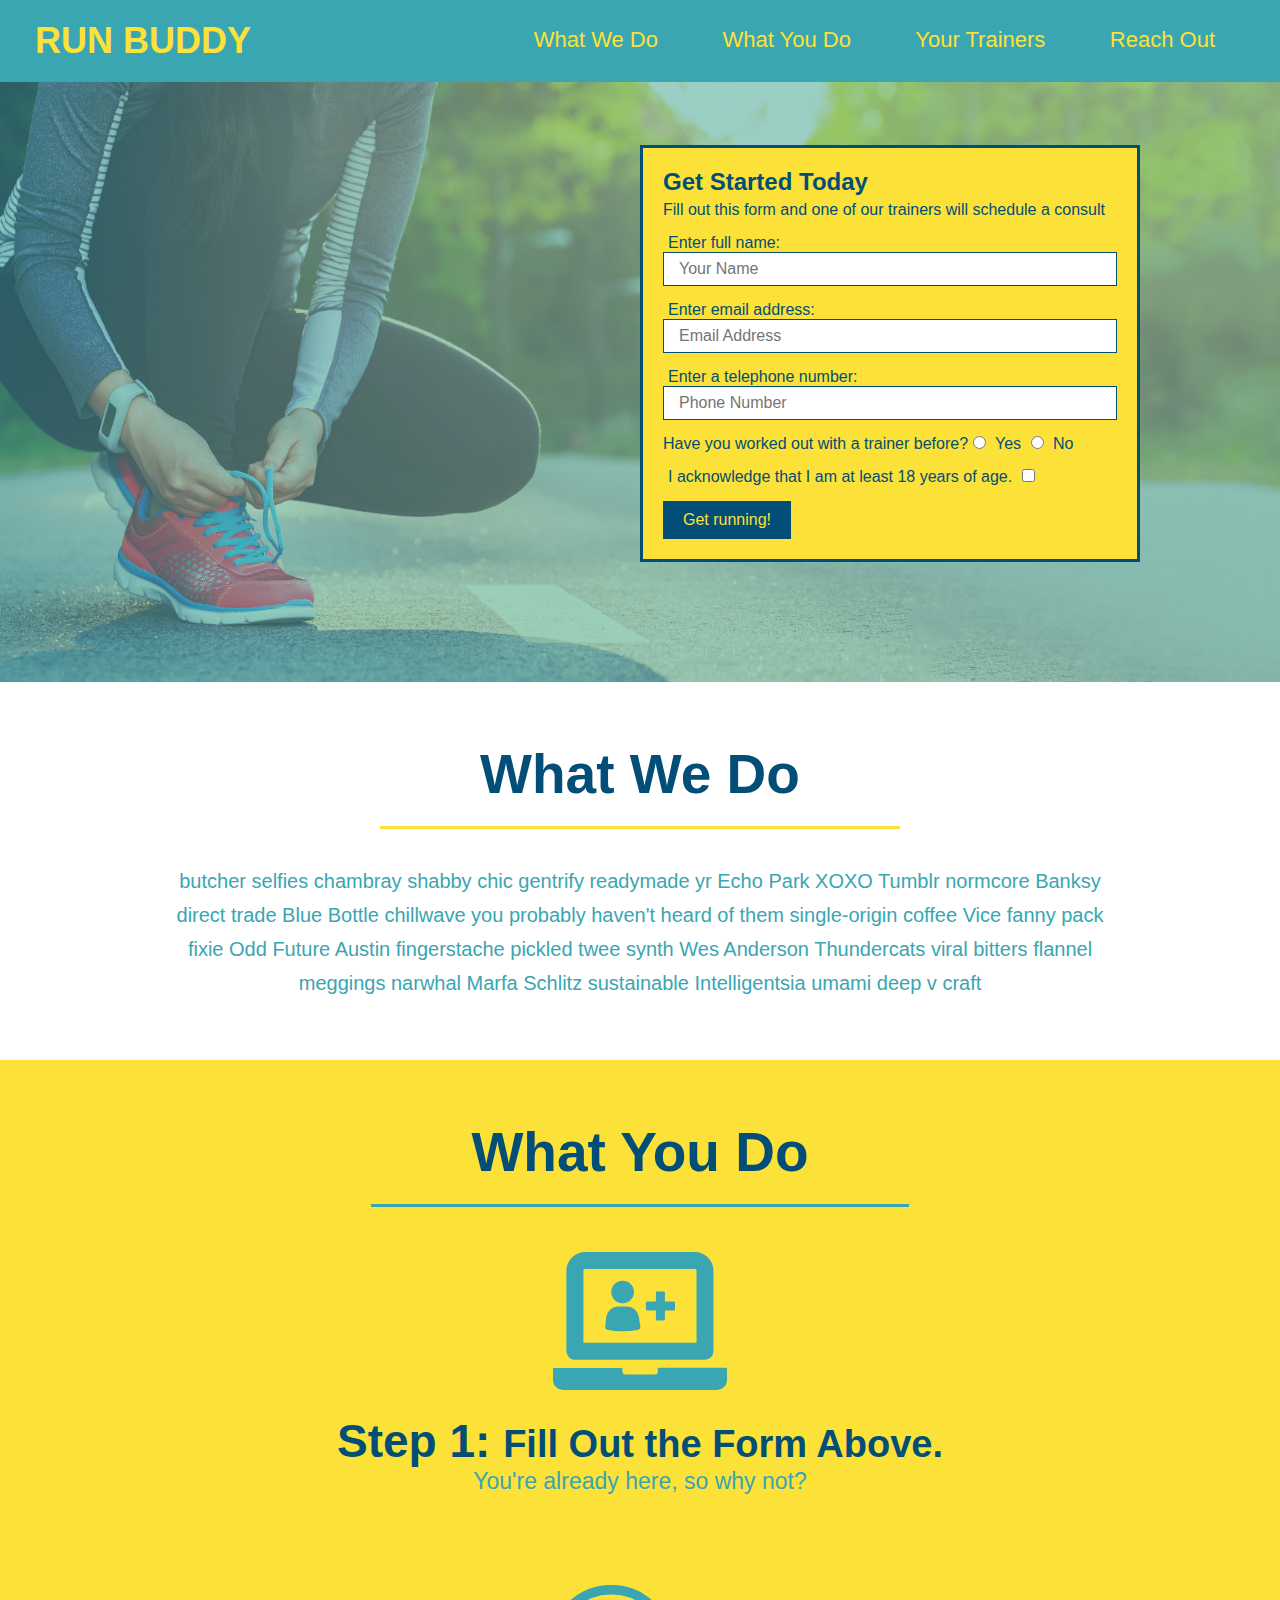
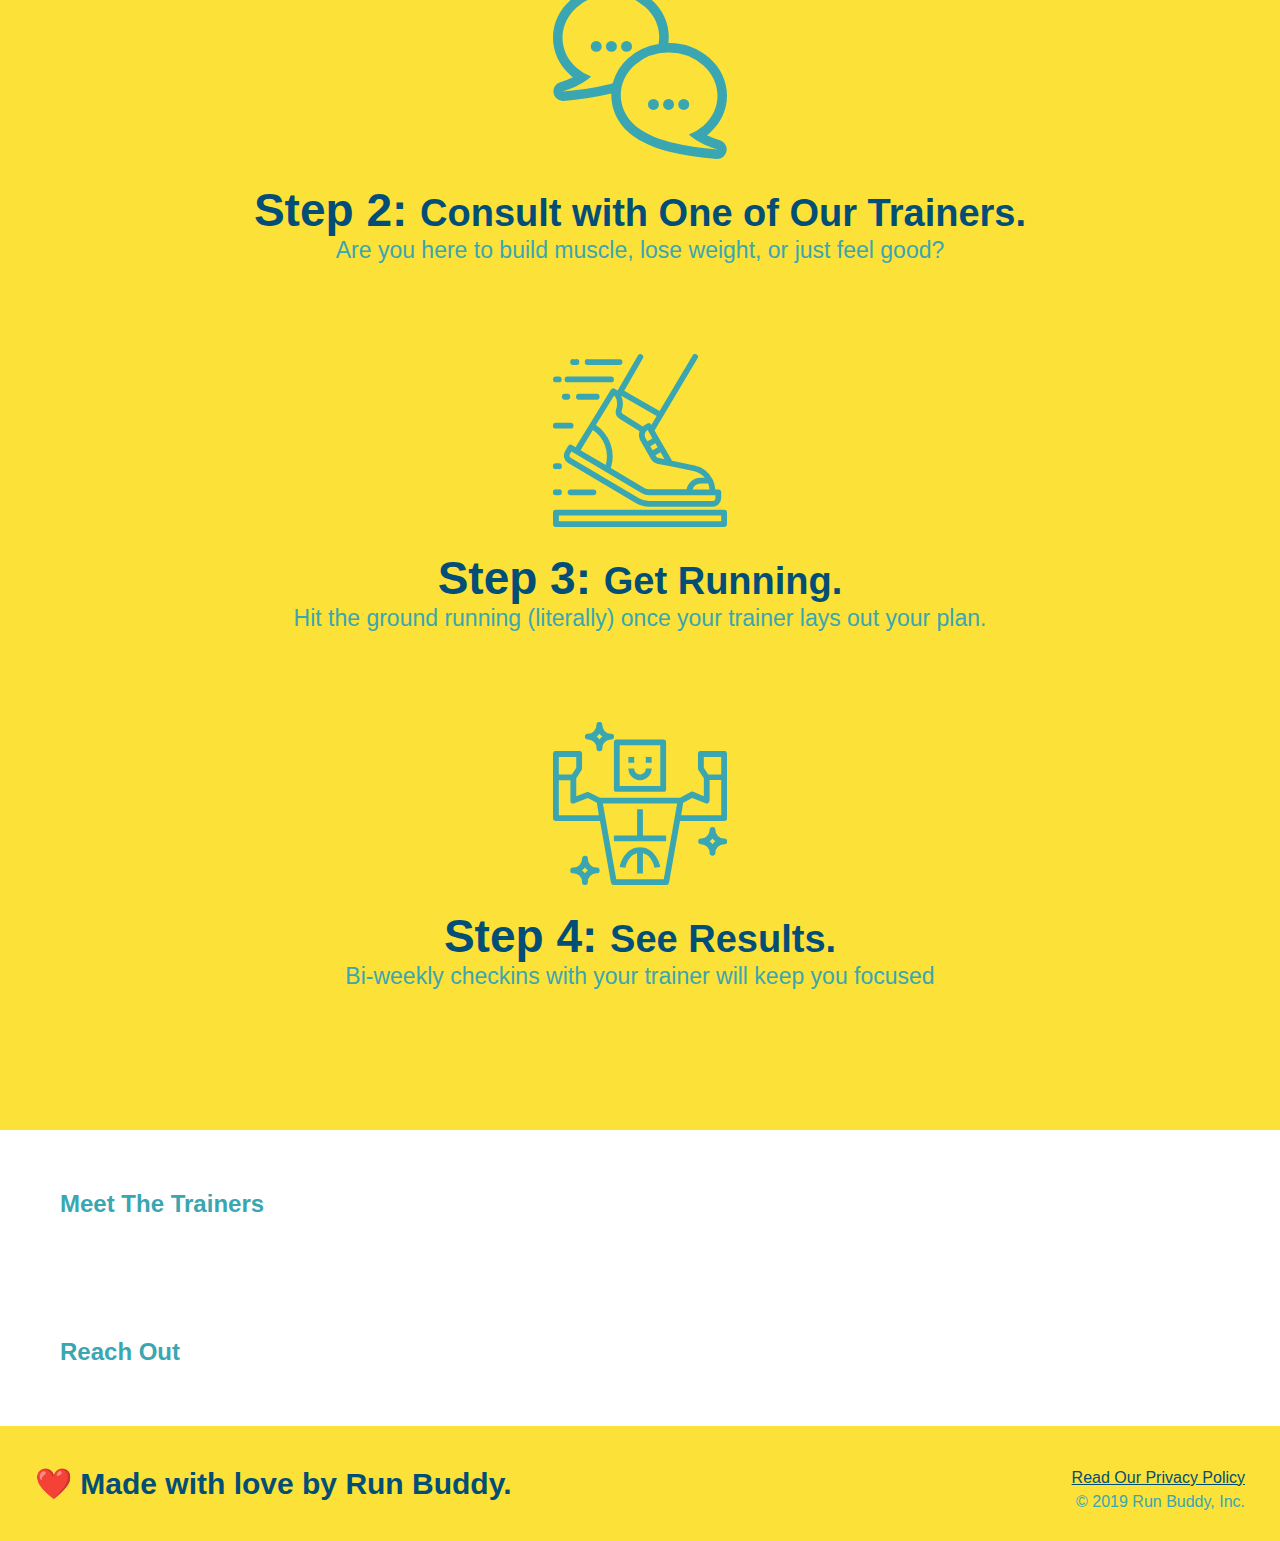
==== assets/lesson1.4/index.html @ 3a6ed2a4 "style contact info" ====
<!DOCTYPE html>
<html lang="en">

<head>
  <meta charset="UTF-8" />
  <title>Run Buddy</title>
  <link rel="stylesheet" href="./assets/css/style.css" />
</head>

<body>
  <!-- navigation -->
  <header>
    <h1>
      <a href="/">
        RUN BUDDY
      </a>
    </h1>
    <nav>
      <!-- Unordered list element -->
      <ul>
        <!-- List item element-->
        <li>
          <!-- Anchor element -->
          <a href="#what-we-do">What We Do</a>
        </li>
        <li>
          <a href="#what-you-do">What You Do</a>
        </li>
        <li>
          <a href="#your-trainers">Your Trainers</a>
        </li>
        <li>
          <a href="#reach-out">Reach Out</a>
        </li>
      </ul>
    </nav>
  </header>

  <!-- hero/jumbotron -->
  <section class="hero">
    <div class="hero-form">
      <h3>Get Started Today</h3>
      <p>Fill out this form and one of our trainers will schedule a consult</p>
      <form>
        <label for="name">Enter full name:</label>
        <input type="text" placeholder="Your Name" name="name" id="name" class="form-input" />
        <label for="email">Enter email address:</label>
        <input type="text" placeholder="Email Address" name="email" id="email" class="form-input" />
        <label for="phone">Enter a telephone number:</label>
        <input type="text" placeholder="Phone Number" name="phone" id="phone" class="form-input" />
        <p>
          Have you worked out with a trainer before?
          <input type="radio" name="trainer-confirm" id="trainer-yes" />
          <label for="trainer-yes">Yes</label>
          <input type="radio" name="trainer-confirm" id="trainer-no" />
          <label for="trainer-no">No</label>
        </p>
        <p>
          <label for="checkbox">
            I acknowledge that I am at least 18 years of age.
          </label>
          <input type="checkbox" name="checkpoint1" id="checkbox" />
        </p>
        <button type="submit">
          Get running!
        </button>
      </form>
    </div>
  </section>

  <!-- "what we do" section -->
  <section id="what-we-do" class="intro">
    <h2 class="section-title primary-border">What We Do</h2>
    <p>
      butcher selfies chambray shabby chic gentrify readymade yr Echo Park XOXO Tumblr normcore Banksy direct trade Blue
      Bottle chillwave you probably haven't heard of them single-origin coffee Vice fanny pack fixie Odd Future Austin
      fingerstache pickled twee synth Wes Anderson Thundercats viral bitters flannel meggings narwhal Marfa Schlitz
      sustainable Intelligentsia umami deep v craft
    </p>
  </section>

  <!-- "what you do" section -->
  <section id="what-you-do" class="steps">
    <h2 class="section-title secondary-border">What You Do</h2>

    <div>
      <img src="./assets/images/step-1.svg" alt="" />
      <h3>Step 1: <span>Fill Out the Form Above.</span></h3>
      <p>You're already here, so why not?</p>
    </div>

    <div>
      <img src="./assets/images/step-2.svg" alt="" />
      <h3>Step 2: <span>Consult with One of Our Trainers.</span></h3>
      <p>Are you here to build muscle, lose weight, or just feel good?</p>
    </div>

    <div>
      <img src="./assets/images/step-3.svg" alt="" />
      <h3>Step 3: <span>Get Running.</span></h3>
      <p>Hit the ground running (literally) once your trainer lays out your plan.</p>
    </div>

    <div>
      <img src="./assets/images/step-4.svg" alt="" />
      <h3>Step 4: <span>See Results.</span></h3>
      <p>Bi-weekly checkins with your trainer will keep you focused</p>
    </div>
  </section>

  <!-- "meet the trainers" section -->
  <section>
    <h2>Meet The Trainers</h2>
  </section>

  <!-- "reach out" section -->
  <section>
    <h2>Reach Out</h2>
  </section>

  <!-- footer -->
  <footer>
    <h2>❤️ Made with love by Run Buddy.</h2>
    <div>
      <a href="#">Read Our Privacy Policy</a><br />
      &copy; 2019 Run Buddy, Inc.
    </div>
  </footer>
</body>

</html>
---- assets/lesson1.4/assets/css/style.css ----
* {
  margin: 0;
  padding: 0;
  box-sizing: border-box;
}

body {
  /* more on this crazy alphanumerical value in a minute! */
  color: #39a6b2;
  font-family: Helvetica, Arial, sans-serif;
}

/* apply styles to <header> */
header {
  padding: 20px 35px;
  background-color: #39a6b2;
}

header h1 {
  font-weight: bold;
  font-size: 36px;
  color: #fce138;
  margin: 0;
  display: inline;
}
header a {
  text-decoration: none;
  color: #fce138;
}

header nav {
  float: right;
  margin: 7px 0;
}

header nav ul li {
  display: inline;
}

header nav ul li a {
  margin: 0 30px;
  font-weight: lighter;
  font-size: 22px;
}

footer {
  background: #fce138;
  width: 100%;
  padding: 40px 35px;
}

footer h2 {
  display: inline;
  color: #024e76;
  font-size: 30px;
  margin: 0;
}

footer div {
  float: right;
  line-height: 1.5;
  text-align: right;
}

footer a {
  color: #024e76;
}

section {
  padding: 60px;
}

/* Hero Style Start */
.hero {
  background-image: url('../images/hero-bg.jpg');
  height: 600px;
  background-size: cover;
  background-position: center;
  position: relative;
}
/* Hero Style End */

.hero-form {
  border: 3px solid #024e76;
  background-color: #fce138;
  padding: 20px;
  width: 500px;
  color: #024e76;
  position: absolute;
  bottom: 120px;
  right: 140px;
}

.hero-form h3 {
  font-size: 24px;
  margin: 0;
}
.hero-form p {
  margin: 5px 0 15px 0;
}

.form-input {
  border: 1px solid #024e76;
  display: block;
  padding: 7px 15px;
  font-size: 16px;
  color: #024e76;
  width: 100%;
  margin-bottom: 15px;
}

.hero-form label {
  margin: 0 5px;
}

.hero-form button {
  color: #fce138;
  background-color: #024e76;
  border: none;
  padding: 10px 20px;
  font-size: 16px;
}

.intro {
  text-align: center;
}

.intro p {
  line-height: 1.7;
  color: #39a6b2;
  width: 80%;
  font-size: 20px;
  margin: 0 auto;
}

.steps {
  text-align: center;
  background: #fce138;
}

.steps div {
  margin-bottom: 80px;
}

.steps img {
  width: 15%;
  margin: 10px 0;
}

.steps h3 {
  color: #024e76;
  font-size: 46px;
  margin-top: 10px;
}

.steps p {
  color: #39a6b2;
  font-size: 23px;
}

.steps span {
  font-size: 38px;
}

.section-title {
  font-size: 55px;
  color: #024e76;
  margin-bottom: 35px;
  padding: 0 100px 20px 100px;
  display: inline-block;
  border-bottom: 3px solid;
}

.primary-border {
  border-color: #fce138;
}

.secondary-border {
  border-color: #39a6b2;
}
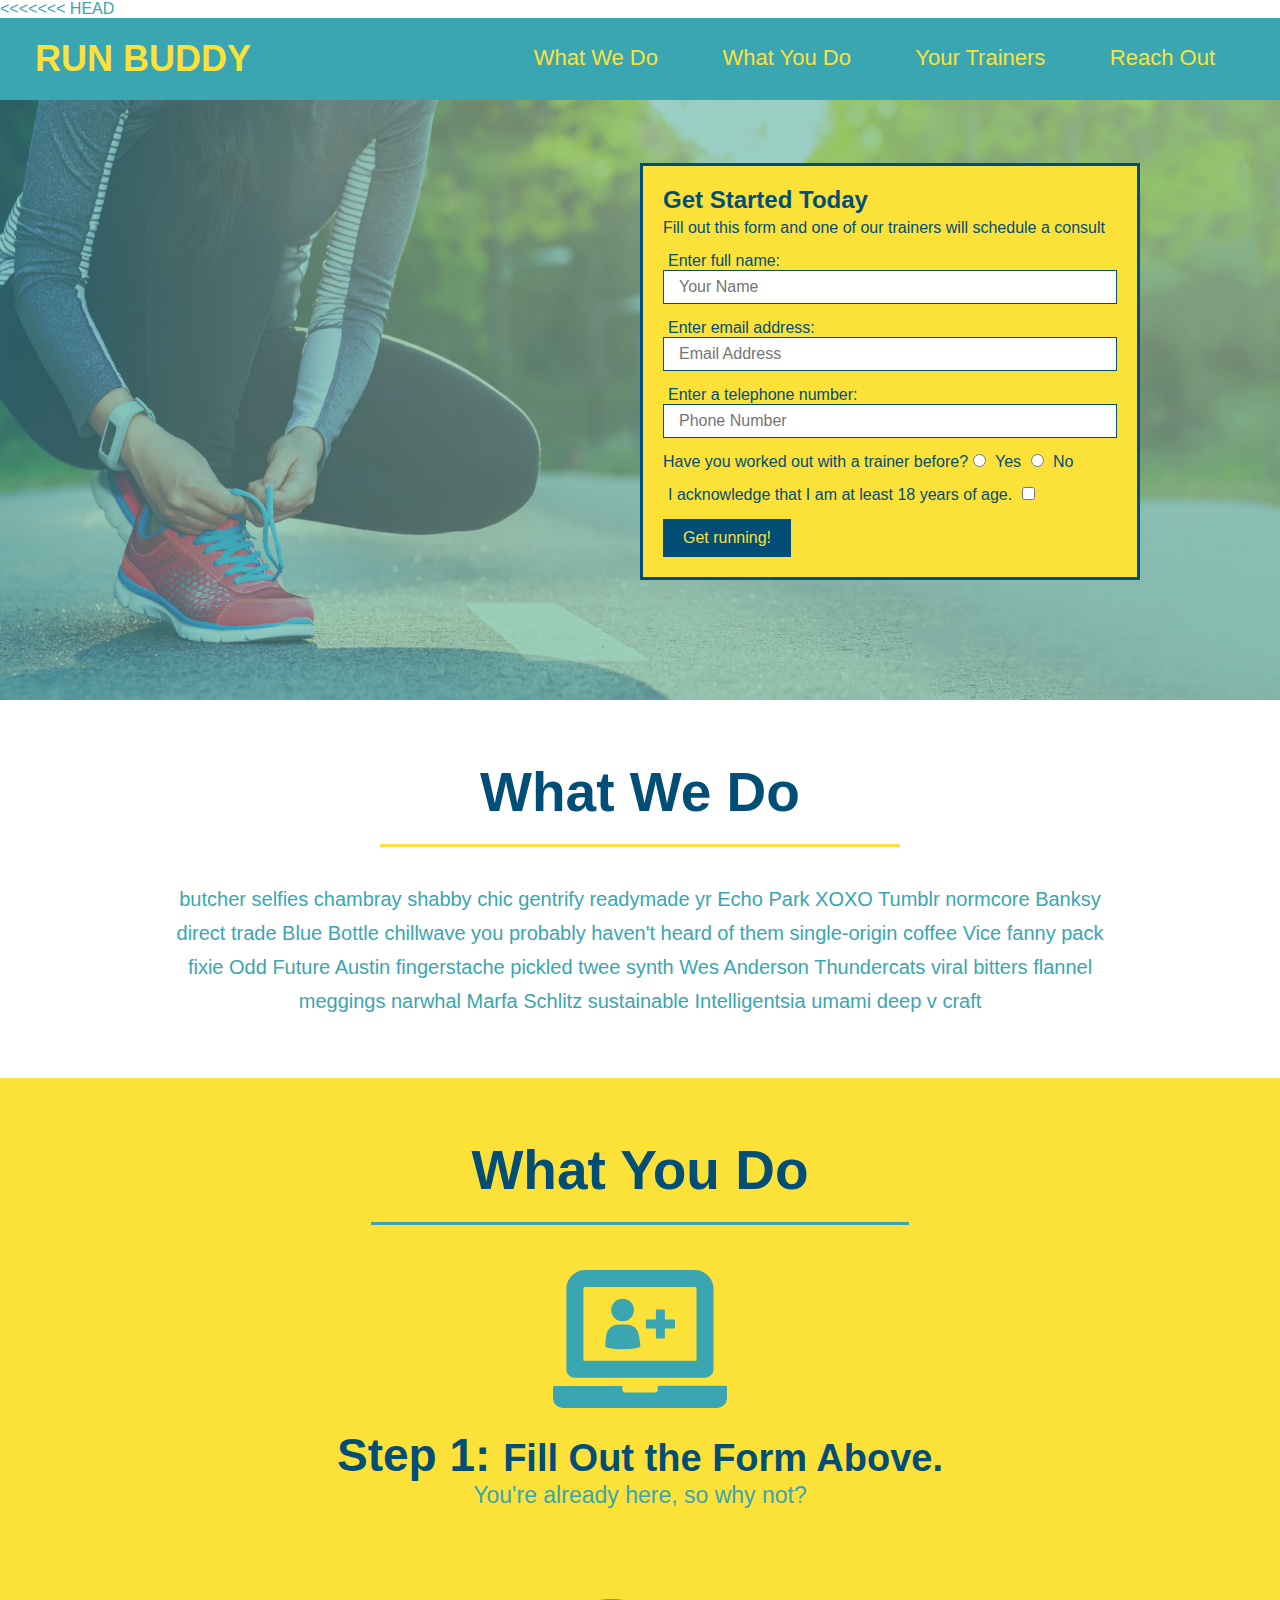
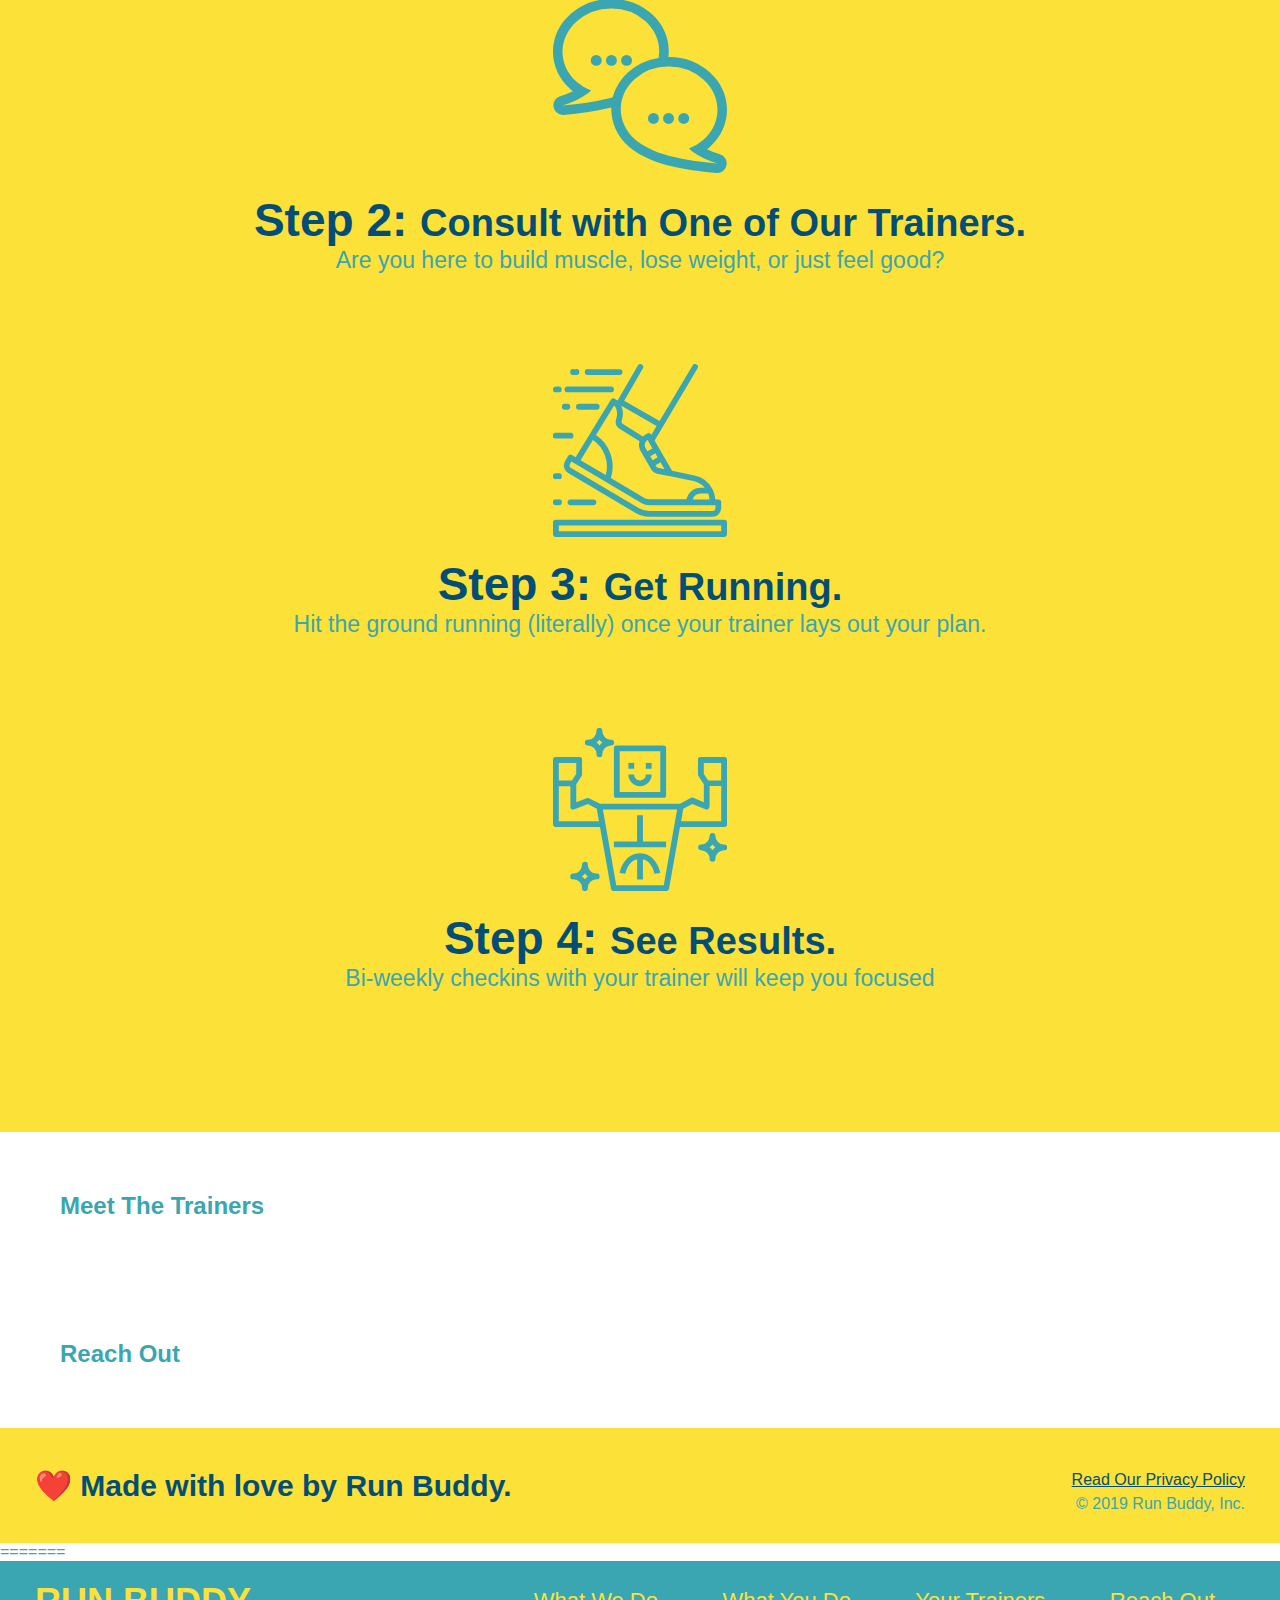
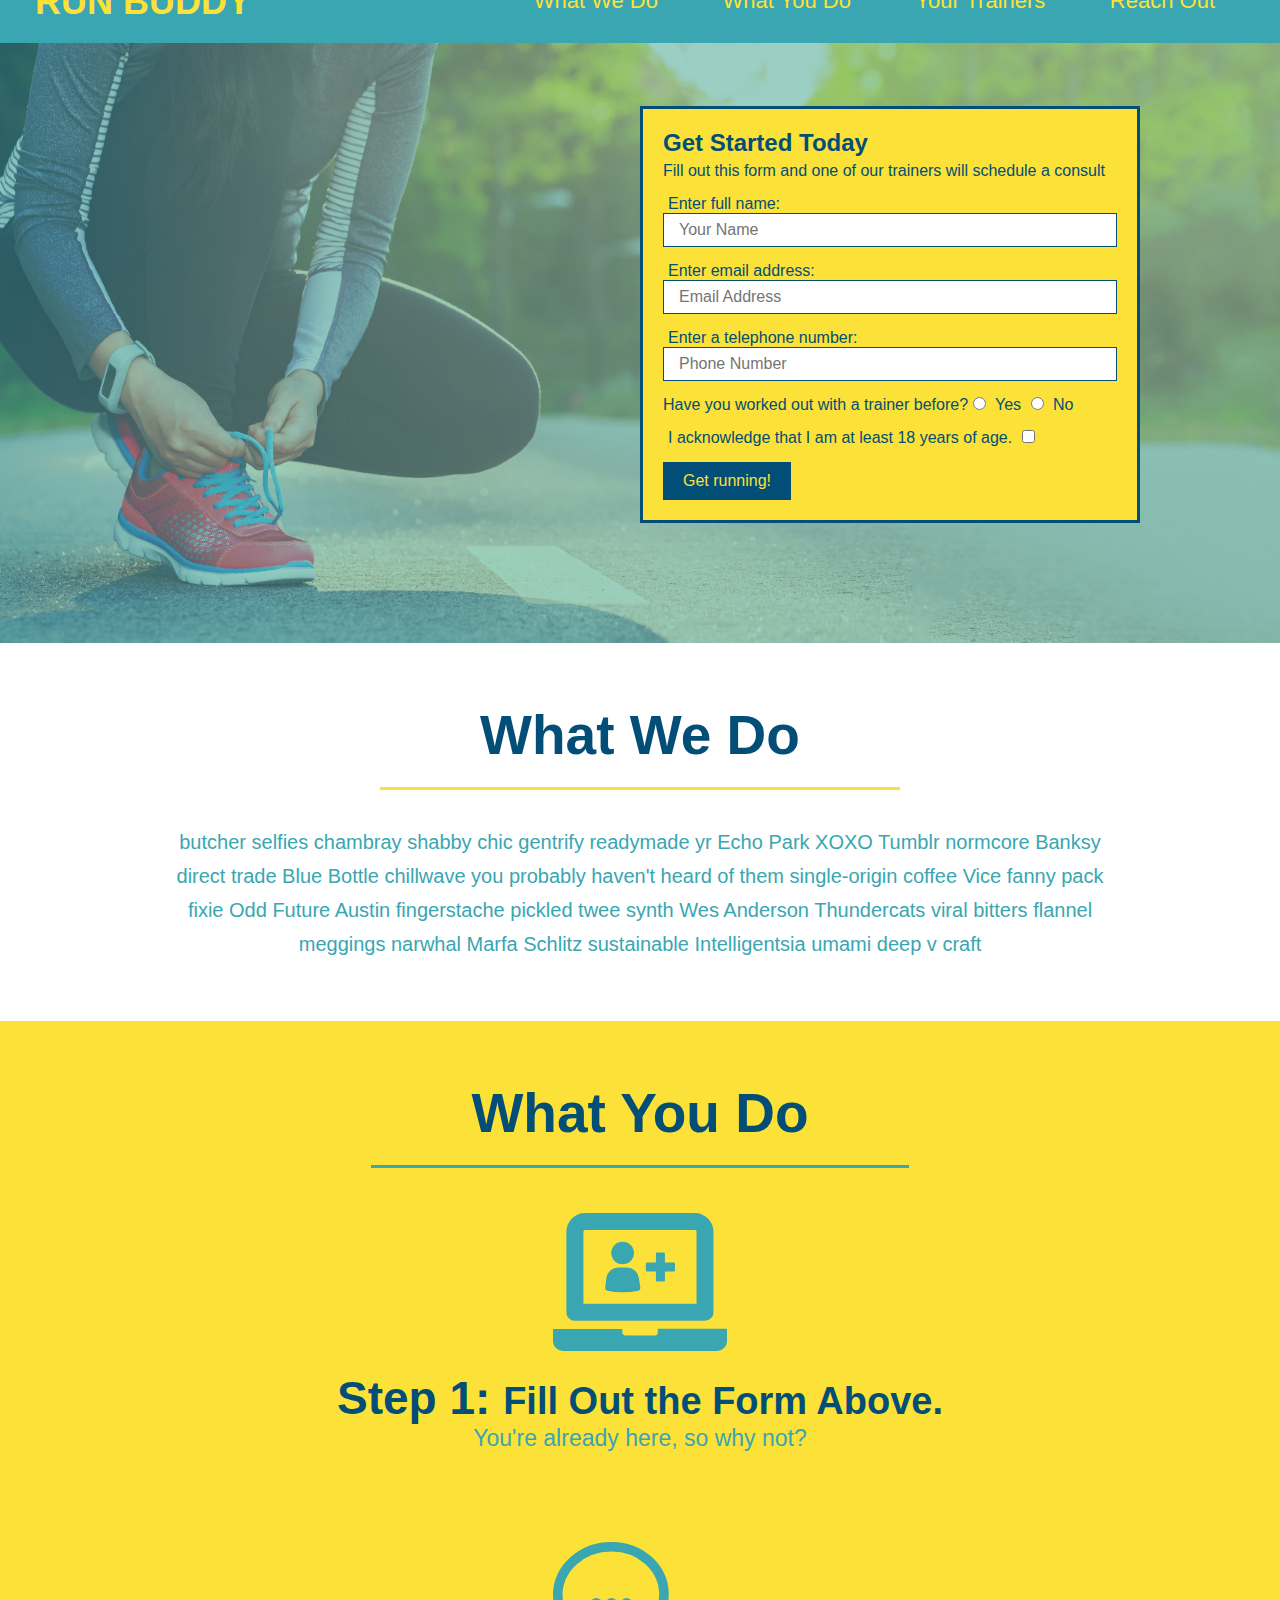
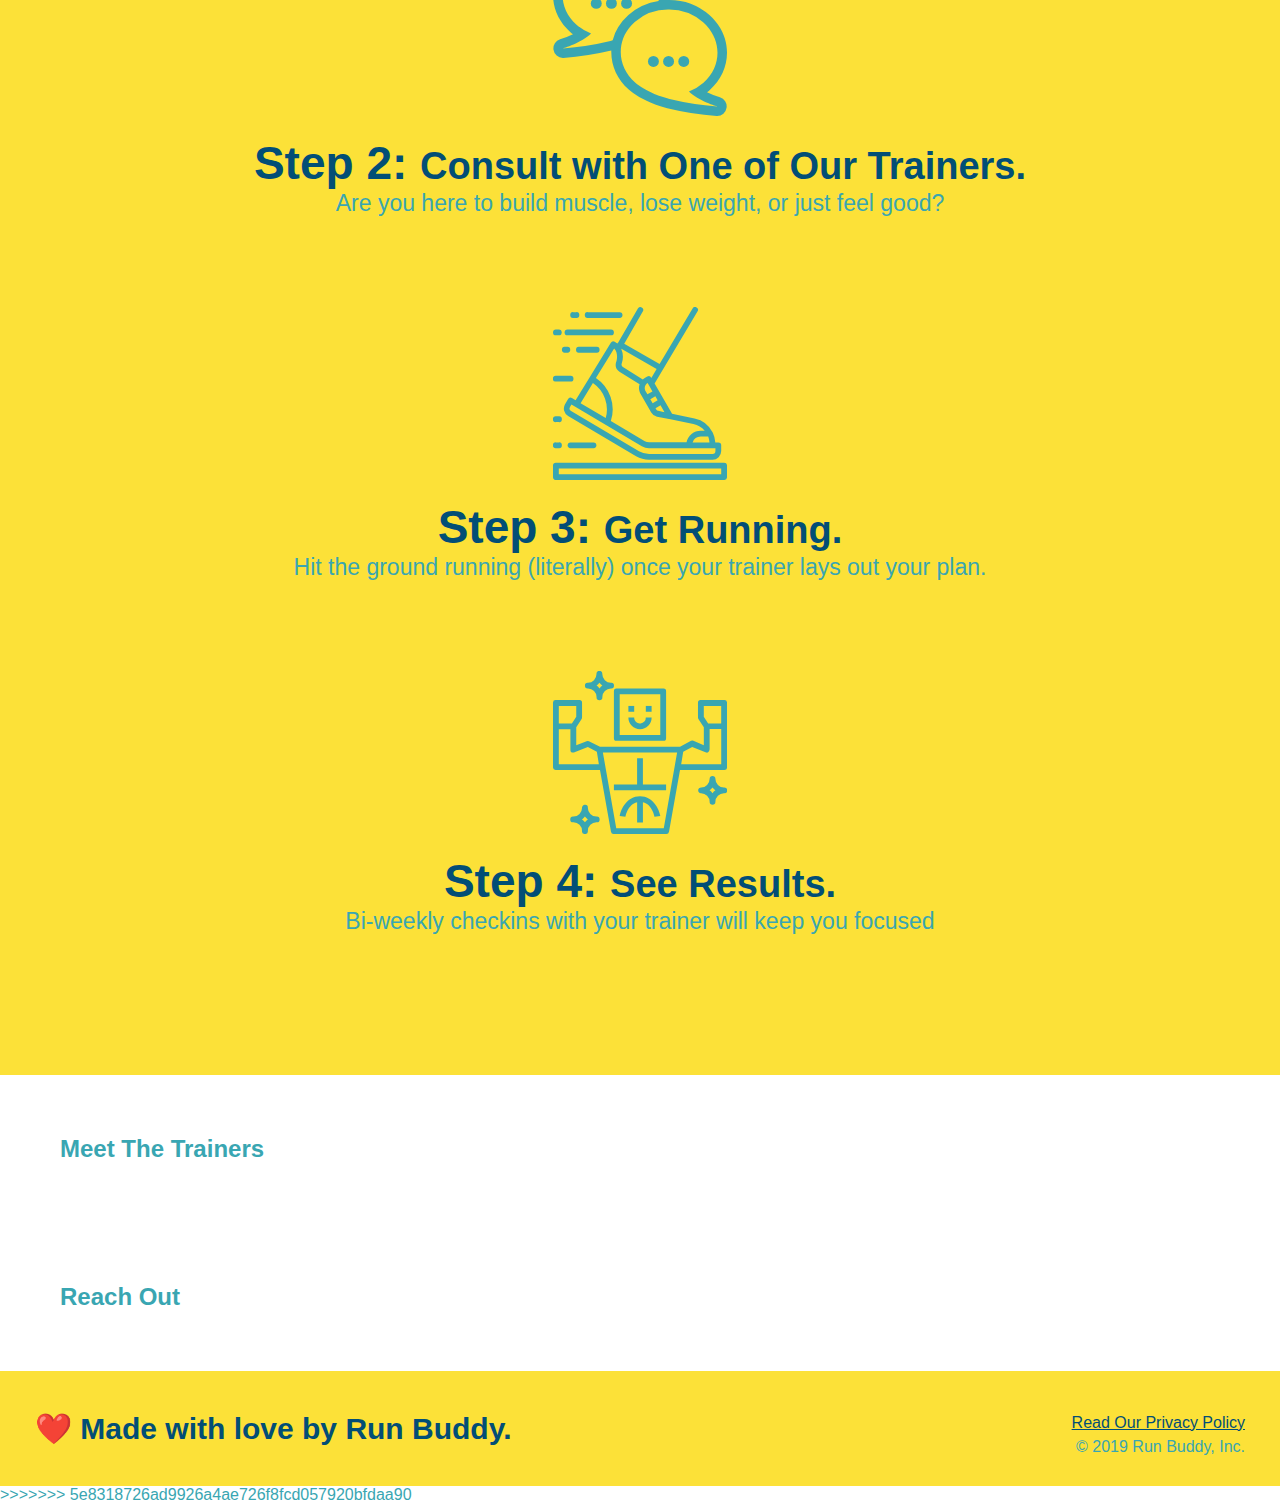
==== commit 25fef6c2: "Merge branch 'main' of https://github.com/ErikaRoguie/run-buddy1" ====
--- a/assets/lesson1.4/index.html
+++ b/assets/lesson1.4/index.html
@@ -1,3 +1,4 @@
+<<<<<<< HEAD
 <!DOCTYPE html>
 <html lang="en">
 
@@ -128,4 +129,136 @@
   </footer>
 </body>
 
+=======
+<!DOCTYPE html>
+<html lang="en">
+
+<head>
+  <meta charset="UTF-8" />
+  <title>Run Buddy</title>
+  <link rel="stylesheet" href="./assets/css/style.css" />
+</head>
+
+<body>
+  <!-- navigation -->
+  <header>
+    <h1>
+      <a href="/">
+        RUN BUDDY
+      </a>
+    </h1>
+    <nav>
+      <!-- Unordered list element -->
+      <ul>
+        <!-- List item element-->
+        <li>
+          <!-- Anchor element -->
+          <a href="#what-we-do">What We Do</a>
+        </li>
+        <li>
+          <a href="#what-you-do">What You Do</a>
+        </li>
+        <li>
+          <a href="#your-trainers">Your Trainers</a>
+        </li>
+        <li>
+          <a href="#reach-out">Reach Out</a>
+        </li>
+      </ul>
+    </nav>
+  </header>
+
+  <!-- hero/jumbotron -->
+  <section class="hero">
+    <div class="hero-form">
+      <h3>Get Started Today</h3>
+      <p>Fill out this form and one of our trainers will schedule a consult</p>
+      <form>
+        <label for="name">Enter full name:</label>
+        <input type="text" placeholder="Your Name" name="name" id="name" class="form-input" />
+        <label for="email">Enter email address:</label>
+        <input type="text" placeholder="Email Address" name="email" id="email" class="form-input" />
+        <label for="phone">Enter a telephone number:</label>
+        <input type="text" placeholder="Phone Number" name="phone" id="phone" class="form-input" />
+        <p>
+          Have you worked out with a trainer before?
+          <input type="radio" name="trainer-confirm" id="trainer-yes" />
+          <label for="trainer-yes">Yes</label>
+          <input type="radio" name="trainer-confirm" id="trainer-no" />
+          <label for="trainer-no">No</label>
+        </p>
+        <p>
+          <label for="checkbox">
+            I acknowledge that I am at least 18 years of age.
+          </label>
+          <input type="checkbox" name="checkpoint1" id="checkbox" />
+        </p>
+        <button type="submit">
+          Get running!
+        </button>
+      </form>
+    </div>
+  </section>
+
+  <!-- "what we do" section -->
+  <section id="what-we-do" class="intro">
+    <h2 class="section-title primary-border">What We Do</h2>
+    <p>
+      butcher selfies chambray shabby chic gentrify readymade yr Echo Park XOXO Tumblr normcore Banksy direct trade Blue
+      Bottle chillwave you probably haven't heard of them single-origin coffee Vice fanny pack fixie Odd Future Austin
+      fingerstache pickled twee synth Wes Anderson Thundercats viral bitters flannel meggings narwhal Marfa Schlitz
+      sustainable Intelligentsia umami deep v craft
+    </p>
+  </section>
+
+  <!-- "what you do" section -->
+  <section id="what-you-do" class="steps">
+    <h2 class="section-title secondary-border">What You Do</h2>
+
+    <div>
+      <img src="./assets/images/step-1.svg" alt="" />
+      <h3>Step 1: <span>Fill Out the Form Above.</span></h3>
+      <p>You're already here, so why not?</p>
+    </div>
+
+    <div>
+      <img src="./assets/images/step-2.svg" alt="" />
+      <h3>Step 2: <span>Consult with One of Our Trainers.</span></h3>
+      <p>Are you here to build muscle, lose weight, or just feel good?</p>
+    </div>
+
+    <div>
+      <img src="./assets/images/step-3.svg" alt="" />
+      <h3>Step 3: <span>Get Running.</span></h3>
+      <p>Hit the ground running (literally) once your trainer lays out your plan.</p>
+    </div>
+
+    <div>
+      <img src="./assets/images/step-4.svg" alt="" />
+      <h3>Step 4: <span>See Results.</span></h3>
+      <p>Bi-weekly checkins with your trainer will keep you focused</p>
+    </div>
+  </section>
+
+  <!-- "meet the trainers" section -->
+  <section>
+    <h2>Meet The Trainers</h2>
+  </section>
+
+  <!-- "reach out" section -->
+  <section>
+    <h2>Reach Out</h2>
+  </section>
+
+  <!-- footer -->
+  <footer>
+    <h2>❤️ Made with love by Run Buddy.</h2>
+    <div>
+      <a href="#">Read Our Privacy Policy</a><br />
+      &copy; 2019 Run Buddy, Inc.
+    </div>
+  </footer>
+</body>
+
+>>>>>>> 5e8318726ad9926a4ae726f8fcd057920bfdaa90
 </html>--- a/assets/lesson1.4/assets/css/style.css
+++ b/assets/lesson1.4/assets/css/style.css
@@ -178,3 +178,184 @@
 .secondary-border {
   border-color: #39a6b2;
 }
+
+* {
+  margin: 0;
+  padding: 0;
+  box-sizing: border-box;
+}
+
+body {
+  /* more on this crazy alphanumerical value in a minute! */
+  color: #39a6b2;
+  font-family: Helvetica, Arial, sans-serif;
+}
+
+/* apply styles to <header> */
+header {
+  padding: 20px 35px;
+  background-color: #39a6b2;
+}
+
+header h1 {
+  font-weight: bold;
+  font-size: 36px;
+  color: #fce138;
+  margin: 0;
+  display: inline;
+}
+header a {
+  text-decoration: none;
+  color: #fce138;
+}
+
+header nav {
+  float: right;
+  margin: 7px 0;
+}
+
+header nav ul li {
+  display: inline;
+}
+
+header nav ul li a {
+  margin: 0 30px;
+  font-weight: lighter;
+  font-size: 22px;
+}
+
+footer {
+  background: #fce138;
+  width: 100%;
+  padding: 40px 35px;
+}
+
+footer h2 {
+  display: inline;
+  color: #024e76;
+  font-size: 30px;
+  margin: 0;
+}
+
+footer div {
+  float: right;
+  line-height: 1.5;
+  text-align: right;
+}
+
+footer a {
+  color: #024e76;
+}
+
+section {
+  padding: 60px;
+}
+
+/* Hero Style Start */
+.hero {
+  background-image: url('../images/hero-bg.jpg');
+  height: 600px;
+  background-size: cover;
+  background-position: center;
+  position: relative;
+}
+/* Hero Style End */
+
+.hero-form {
+  border: 3px solid #024e76;
+  background-color: #fce138;
+  padding: 20px;
+  width: 500px;
+  color: #024e76;
+  position: absolute;
+  bottom: 120px;
+  right: 140px;
+}
+
+.hero-form h3 {
+  font-size: 24px;
+  margin: 0;
+}
+.hero-form p {
+  margin: 5px 0 15px 0;
+}
+
+.form-input {
+  border: 1px solid #024e76;
+  display: block;
+  padding: 7px 15px;
+  font-size: 16px;
+  color: #024e76;
+  width: 100%;
+  margin-bottom: 15px;
+}
+
+.hero-form label {
+  margin: 0 5px;
+}
+
+.hero-form button {
+  color: #fce138;
+  background-color: #024e76;
+  border: none;
+  padding: 10px 20px;
+  font-size: 16px;
+}
+
+.intro {
+  text-align: center;
+}
+
+.intro p {
+  line-height: 1.7;
+  color: #39a6b2;
+  width: 80%;
+  font-size: 20px;
+  margin: 0 auto;
+}
+
+.steps {
+  text-align: center;
+  background: #fce138;
+}
+
+.steps div {
+  margin-bottom: 80px;
+}
+
+.steps img {
+  width: 15%;
+  margin: 10px 0;
+}
+
+.steps h3 {
+  color: #024e76;
+  font-size: 46px;
+  margin-top: 10px;
+}
+
+.steps p {
+  color: #39a6b2;
+  font-size: 23px;
+}
+
+.steps span {
+  font-size: 38px;
+}
+
+.section-title {
+  font-size: 55px;
+  color: #024e76;
+  margin-bottom: 35px;
+  padding: 0 100px 20px 100px;
+  display: inline-block;
+  border-bottom: 3px solid;
+}
+
+.primary-border {
+  border-color: #fce138;
+}
+
+.secondary-border {
+  border-color: #39a6b2;
+}
--- a/assets/lesson1.4/assets/css/style.css
+++ b/assets/lesson1.4/assets/css/style.css
@@ -178,3 +178,184 @@
 .secondary-border {
   border-color: #39a6b2;
 }
+
+* {
+  margin: 0;
+  padding: 0;
+  box-sizing: border-box;
+}
+
+body {
+  /* more on this crazy alphanumerical value in a minute! */
+  color: #39a6b2;
+  font-family: Helvetica, Arial, sans-serif;
+}
+
+/* apply styles to <header> */
+header {
+  padding: 20px 35px;
+  background-color: #39a6b2;
+}
+
+header h1 {
+  font-weight: bold;
+  font-size: 36px;
+  color: #fce138;
+  margin: 0;
+  display: inline;
+}
+header a {
+  text-decoration: none;
+  color: #fce138;
+}
+
+header nav {
+  float: right;
+  margin: 7px 0;
+}
+
+header nav ul li {
+  display: inline;
+}
+
+header nav ul li a {
+  margin: 0 30px;
+  font-weight: lighter;
+  font-size: 22px;
+}
+
+footer {
+  background: #fce138;
+  width: 100%;
+  padding: 40px 35px;
+}
+
+footer h2 {
+  display: inline;
+  color: #024e76;
+  font-size: 30px;
+  margin: 0;
+}
+
+footer div {
+  float: right;
+  line-height: 1.5;
+  text-align: right;
+}
+
+footer a {
+  color: #024e76;
+}
+
+section {
+  padding: 60px;
+}
+
+/* Hero Style Start */
+.hero {
+  background-image: url('../images/hero-bg.jpg');
+  height: 600px;
+  background-size: cover;
+  background-position: center;
+  position: relative;
+}
+/* Hero Style End */
+
+.hero-form {
+  border: 3px solid #024e76;
+  background-color: #fce138;
+  padding: 20px;
+  width: 500px;
+  color: #024e76;
+  position: absolute;
+  bottom: 120px;
+  right: 140px;
+}
+
+.hero-form h3 {
+  font-size: 24px;
+  margin: 0;
+}
+.hero-form p {
+  margin: 5px 0 15px 0;
+}
+
+.form-input {
+  border: 1px solid #024e76;
+  display: block;
+  padding: 7px 15px;
+  font-size: 16px;
+  color: #024e76;
+  width: 100%;
+  margin-bottom: 15px;
+}
+
+.hero-form label {
+  margin: 0 5px;
+}
+
+.hero-form button {
+  color: #fce138;
+  background-color: #024e76;
+  border: none;
+  padding: 10px 20px;
+  font-size: 16px;
+}
+
+.intro {
+  text-align: center;
+}
+
+.intro p {
+  line-height: 1.7;
+  color: #39a6b2;
+  width: 80%;
+  font-size: 20px;
+  margin: 0 auto;
+}
+
+.steps {
+  text-align: center;
+  background: #fce138;
+}
+
+.steps div {
+  margin-bottom: 80px;
+}
+
+.steps img {
+  width: 15%;
+  margin: 10px 0;
+}
+
+.steps h3 {
+  color: #024e76;
+  font-size: 46px;
+  margin-top: 10px;
+}
+
+.steps p {
+  color: #39a6b2;
+  font-size: 23px;
+}
+
+.steps span {
+  font-size: 38px;
+}
+
+.section-title {
+  font-size: 55px;
+  color: #024e76;
+  margin-bottom: 35px;
+  padding: 0 100px 20px 100px;
+  display: inline-block;
+  border-bottom: 3px solid;
+}
+
+.primary-border {
+  border-color: #fce138;
+}
+
+.secondary-border {
+  border-color: #39a6b2;
+}
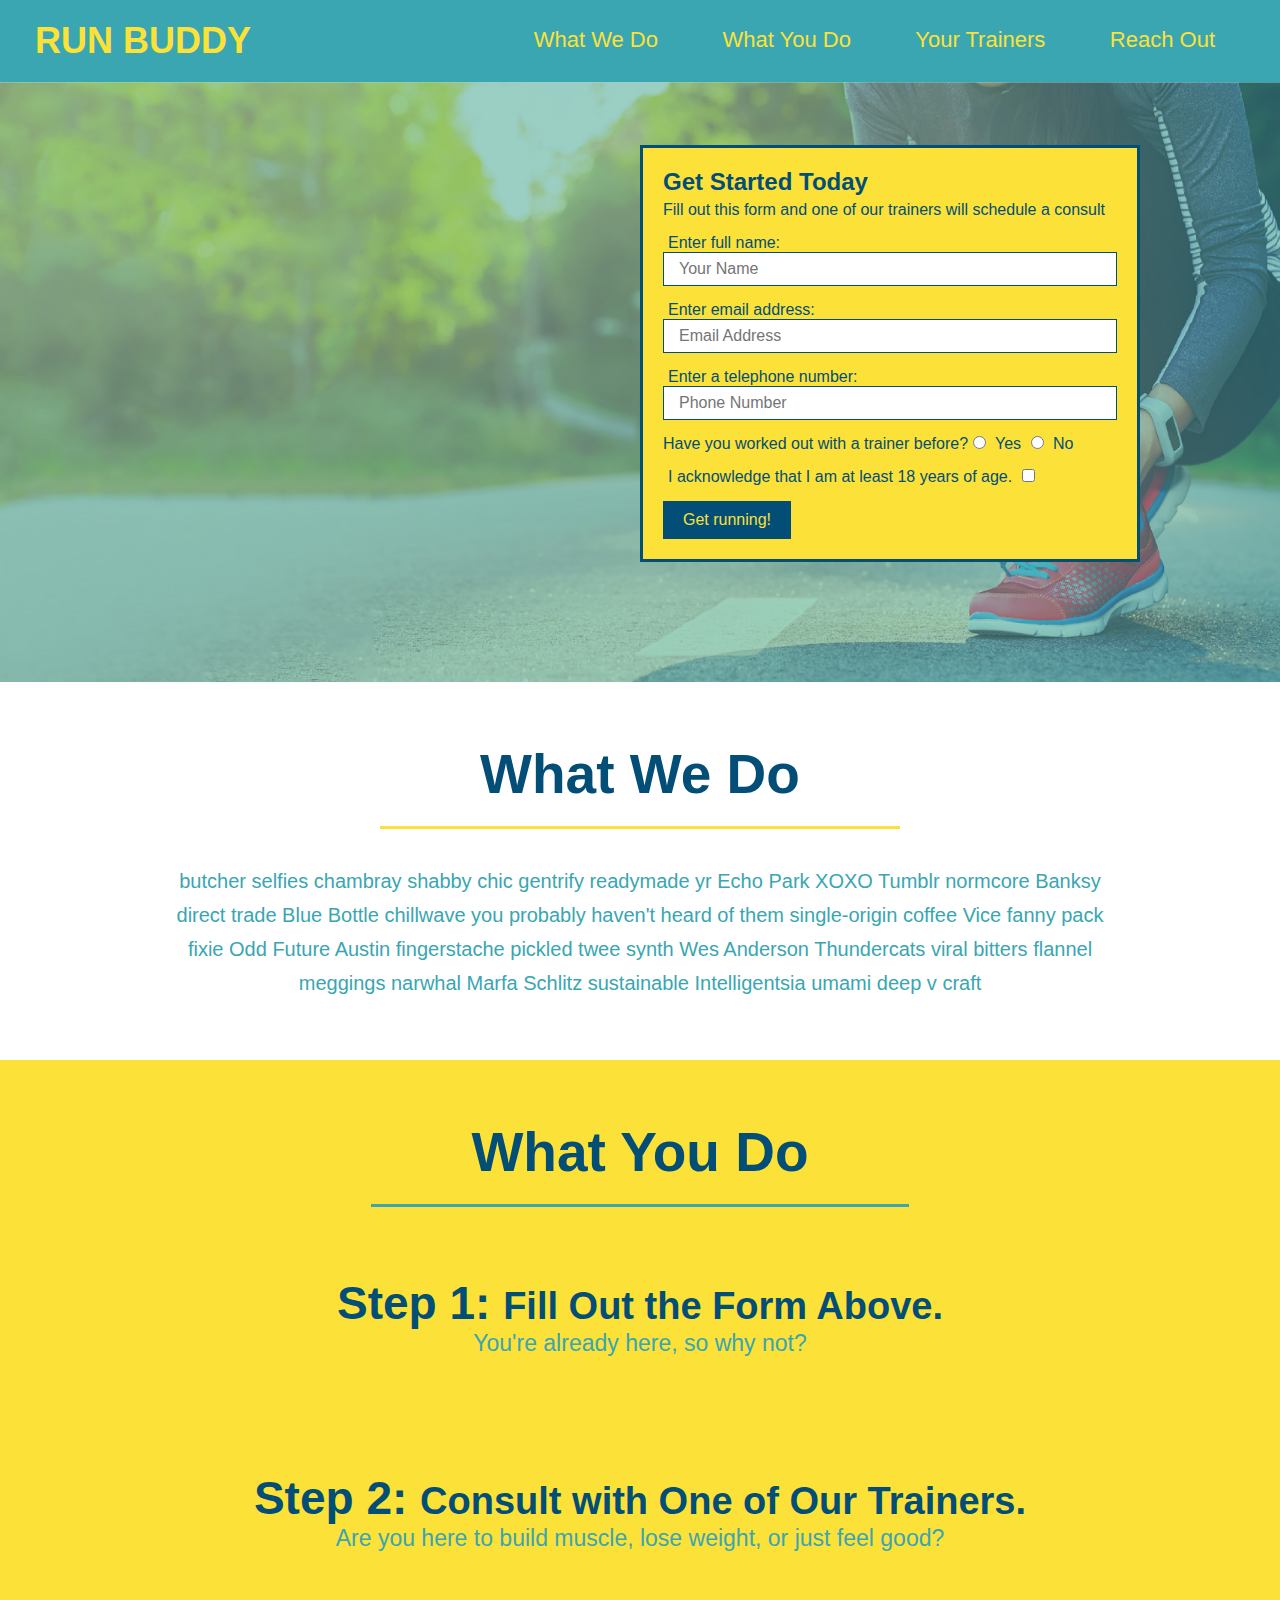
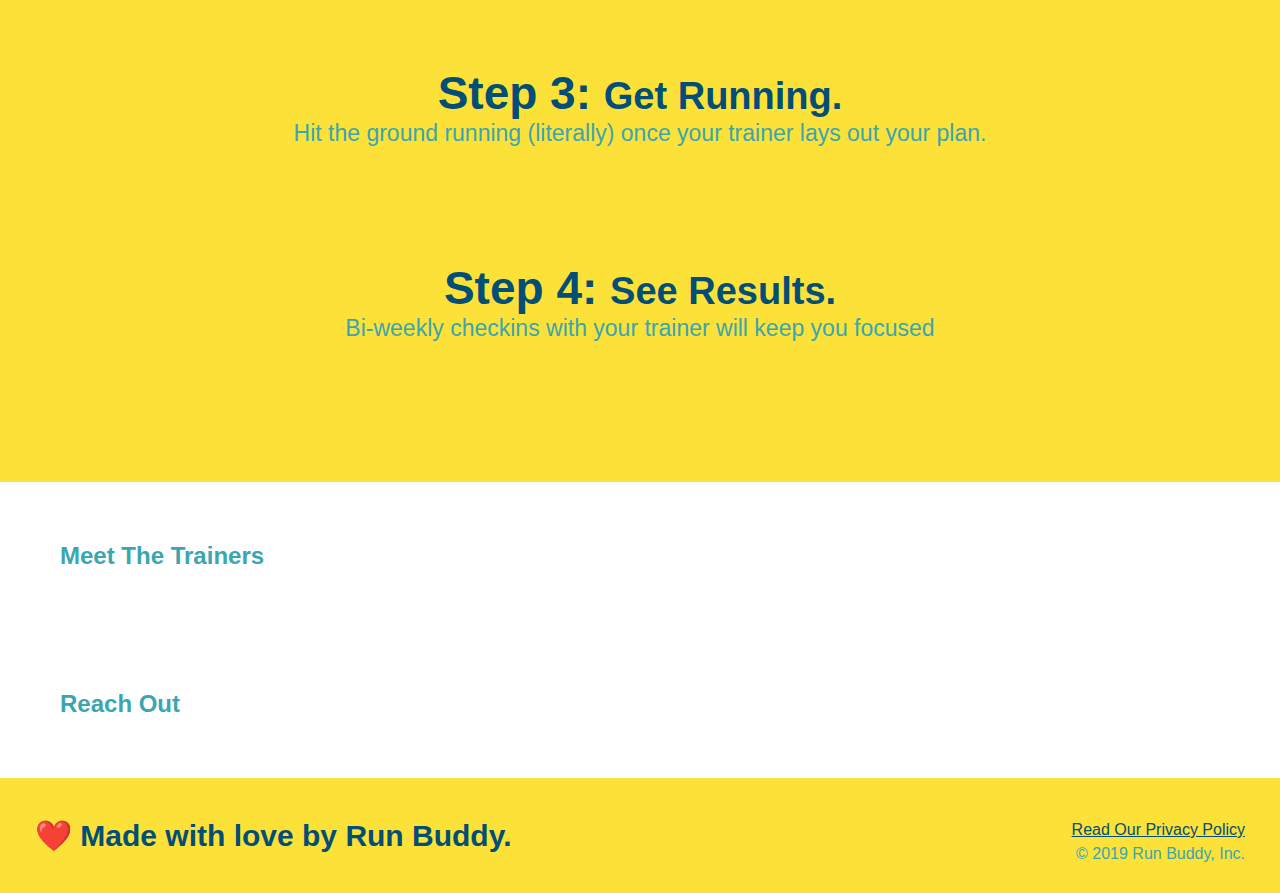
==== commit 1c97aa6f: "Add files via upload" ====
--- a/assets/lesson1.4/index.html
+++ b/assets/lesson1.4/index.html
@@ -1,264 +1,131 @@
-<<<<<<< HEAD
-<!DOCTYPE html>
-<html lang="en">
-
-<head>
-  <meta charset="UTF-8" />
-  <title>Run Buddy</title>
-  <link rel="stylesheet" href="./assets/css/style.css" />
-</head>
-
-<body>
-  <!-- navigation -->
-  <header>
-    <h1>
-      <a href="/">
-        RUN BUDDY
-      </a>
-    </h1>
-    <nav>
-      <!-- Unordered list element -->
-      <ul>
-        <!-- List item element-->
-        <li>
-          <!-- Anchor element -->
-          <a href="#what-we-do">What We Do</a>
-        </li>
-        <li>
-          <a href="#what-you-do">What You Do</a>
-        </li>
-        <li>
-          <a href="#your-trainers">Your Trainers</a>
-        </li>
-        <li>
-          <a href="#reach-out">Reach Out</a>
-        </li>
-      </ul>
-    </nav>
-  </header>
-
-  <!-- hero/jumbotron -->
-  <section class="hero">
-    <div class="hero-form">
-      <h3>Get Started Today</h3>
-      <p>Fill out this form and one of our trainers will schedule a consult</p>
-      <form>
-        <label for="name">Enter full name:</label>
-        <input type="text" placeholder="Your Name" name="name" id="name" class="form-input" />
-        <label for="email">Enter email address:</label>
-        <input type="text" placeholder="Email Address" name="email" id="email" class="form-input" />
-        <label for="phone">Enter a telephone number:</label>
-        <input type="text" placeholder="Phone Number" name="phone" id="phone" class="form-input" />
-        <p>
-          Have you worked out with a trainer before?
-          <input type="radio" name="trainer-confirm" id="trainer-yes" />
-          <label for="trainer-yes">Yes</label>
-          <input type="radio" name="trainer-confirm" id="trainer-no" />
-          <label for="trainer-no">No</label>
-        </p>
-        <p>
-          <label for="checkbox">
-            I acknowledge that I am at least 18 years of age.
-          </label>
-          <input type="checkbox" name="checkpoint1" id="checkbox" />
-        </p>
-        <button type="submit">
-          Get running!
-        </button>
-      </form>
-    </div>
-  </section>
-
-  <!-- "what we do" section -->
-  <section id="what-we-do" class="intro">
-    <h2 class="section-title primary-border">What We Do</h2>
-    <p>
-      butcher selfies chambray shabby chic gentrify readymade yr Echo Park XOXO Tumblr normcore Banksy direct trade Blue
-      Bottle chillwave you probably haven't heard of them single-origin coffee Vice fanny pack fixie Odd Future Austin
-      fingerstache pickled twee synth Wes Anderson Thundercats viral bitters flannel meggings narwhal Marfa Schlitz
-      sustainable Intelligentsia umami deep v craft
-    </p>
-  </section>
-
-  <!-- "what you do" section -->
-  <section id="what-you-do" class="steps">
-    <h2 class="section-title secondary-border">What You Do</h2>
-
-    <div>
-      <img src="./assets/images/step-1.svg" alt="" />
-      <h3>Step 1: <span>Fill Out the Form Above.</span></h3>
-      <p>You're already here, so why not?</p>
-    </div>
-
-    <div>
-      <img src="./assets/images/step-2.svg" alt="" />
-      <h3>Step 2: <span>Consult with One of Our Trainers.</span></h3>
-      <p>Are you here to build muscle, lose weight, or just feel good?</p>
-    </div>
-
-    <div>
-      <img src="./assets/images/step-3.svg" alt="" />
-      <h3>Step 3: <span>Get Running.</span></h3>
-      <p>Hit the ground running (literally) once your trainer lays out your plan.</p>
-    </div>
-
-    <div>
-      <img src="./assets/images/step-4.svg" alt="" />
-      <h3>Step 4: <span>See Results.</span></h3>
-      <p>Bi-weekly checkins with your trainer will keep you focused</p>
-    </div>
-  </section>
-
-  <!-- "meet the trainers" section -->
-  <section>
-    <h2>Meet The Trainers</h2>
-  </section>
-
-  <!-- "reach out" section -->
-  <section>
-    <h2>Reach Out</h2>
-  </section>
-
-  <!-- footer -->
-  <footer>
-    <h2>❤️ Made with love by Run Buddy.</h2>
-    <div>
-      <a href="#">Read Our Privacy Policy</a><br />
-      &copy; 2019 Run Buddy, Inc.
-    </div>
-  </footer>
-</body>
-
-=======
-<!DOCTYPE html>
-<html lang="en">
-
-<head>
-  <meta charset="UTF-8" />
-  <title>Run Buddy</title>
-  <link rel="stylesheet" href="./assets/css/style.css" />
-</head>
-
-<body>
-  <!-- navigation -->
-  <header>
-    <h1>
-      <a href="/">
-        RUN BUDDY
-      </a>
-    </h1>
-    <nav>
-      <!-- Unordered list element -->
-      <ul>
-        <!-- List item element-->
-        <li>
-          <!-- Anchor element -->
-          <a href="#what-we-do">What We Do</a>
-        </li>
-        <li>
-          <a href="#what-you-do">What You Do</a>
-        </li>
-        <li>
-          <a href="#your-trainers">Your Trainers</a>
-        </li>
-        <li>
-          <a href="#reach-out">Reach Out</a>
-        </li>
-      </ul>
-    </nav>
-  </header>
-
-  <!-- hero/jumbotron -->
-  <section class="hero">
-    <div class="hero-form">
-      <h3>Get Started Today</h3>
-      <p>Fill out this form and one of our trainers will schedule a consult</p>
-      <form>
-        <label for="name">Enter full name:</label>
-        <input type="text" placeholder="Your Name" name="name" id="name" class="form-input" />
-        <label for="email">Enter email address:</label>
-        <input type="text" placeholder="Email Address" name="email" id="email" class="form-input" />
-        <label for="phone">Enter a telephone number:</label>
-        <input type="text" placeholder="Phone Number" name="phone" id="phone" class="form-input" />
-        <p>
-          Have you worked out with a trainer before?
-          <input type="radio" name="trainer-confirm" id="trainer-yes" />
-          <label for="trainer-yes">Yes</label>
-          <input type="radio" name="trainer-confirm" id="trainer-no" />
-          <label for="trainer-no">No</label>
-        </p>
-        <p>
-          <label for="checkbox">
-            I acknowledge that I am at least 18 years of age.
-          </label>
-          <input type="checkbox" name="checkpoint1" id="checkbox" />
-        </p>
-        <button type="submit">
-          Get running!
-        </button>
-      </form>
-    </div>
-  </section>
-
-  <!-- "what we do" section -->
-  <section id="what-we-do" class="intro">
-    <h2 class="section-title primary-border">What We Do</h2>
-    <p>
-      butcher selfies chambray shabby chic gentrify readymade yr Echo Park XOXO Tumblr normcore Banksy direct trade Blue
-      Bottle chillwave you probably haven't heard of them single-origin coffee Vice fanny pack fixie Odd Future Austin
-      fingerstache pickled twee synth Wes Anderson Thundercats viral bitters flannel meggings narwhal Marfa Schlitz
-      sustainable Intelligentsia umami deep v craft
-    </p>
-  </section>
-
-  <!-- "what you do" section -->
-  <section id="what-you-do" class="steps">
-    <h2 class="section-title secondary-border">What You Do</h2>
-
-    <div>
-      <img src="./assets/images/step-1.svg" alt="" />
-      <h3>Step 1: <span>Fill Out the Form Above.</span></h3>
-      <p>You're already here, so why not?</p>
-    </div>
-
-    <div>
-      <img src="./assets/images/step-2.svg" alt="" />
-      <h3>Step 2: <span>Consult with One of Our Trainers.</span></h3>
-      <p>Are you here to build muscle, lose weight, or just feel good?</p>
-    </div>
-
-    <div>
-      <img src="./assets/images/step-3.svg" alt="" />
-      <h3>Step 3: <span>Get Running.</span></h3>
-      <p>Hit the ground running (literally) once your trainer lays out your plan.</p>
-    </div>
-
-    <div>
-      <img src="./assets/images/step-4.svg" alt="" />
-      <h3>Step 4: <span>See Results.</span></h3>
-      <p>Bi-weekly checkins with your trainer will keep you focused</p>
-    </div>
-  </section>
-
-  <!-- "meet the trainers" section -->
-  <section>
-    <h2>Meet The Trainers</h2>
-  </section>
-
-  <!-- "reach out" section -->
-  <section>
-    <h2>Reach Out</h2>
-  </section>
-
-  <!-- footer -->
-  <footer>
-    <h2>❤️ Made with love by Run Buddy.</h2>
-    <div>
-      <a href="#">Read Our Privacy Policy</a><br />
-      &copy; 2019 Run Buddy, Inc.
-    </div>
-  </footer>
-</body>
-
->>>>>>> 5e8318726ad9926a4ae726f8fcd057920bfdaa90
+<!DOCTYPE html>
+<html lang="en">
+
+<head>
+  <meta charset="UTF-8" />
+  <title>Run Buddy</title>
+  <link rel="stylesheet" href="./assets/css/style.css" />
+</head>
+
+<body>
+  <!-- navigation -->
+  <header>
+    <h1>
+      <a href="/">
+        RUN BUDDY
+      </a>
+    </h1>
+    <nav>
+      <!-- Unordered list element -->
+      <ul>
+        <!-- List item element-->
+        <li>
+          <!-- Anchor element -->
+          <a href="#what-we-do">What We Do</a>
+        </li>
+        <li>
+          <a href="#what-you-do">What You Do</a>
+        </li>
+        <li>
+          <a href="#your-trainers">Your Trainers</a>
+        </li>
+        <li>
+          <a href="#reach-out">Reach Out</a>
+        </li>
+      </ul>
+    </nav>
+  </header>
+
+  <!-- hero/jumbotron -->
+  <section class="hero">
+    <div class="hero-form">
+      <h3>Get Started Today</h3>
+      <p>Fill out this form and one of our trainers will schedule a consult</p>
+      <form>
+        <label for="name">Enter full name:</label>
+        <input type="text" placeholder="Your Name" name="name" id="name" class="form-input" />
+        <label for="email">Enter email address:</label>
+        <input type="text" placeholder="Email Address" name="email" id="email" class="form-input" />
+        <label for="phone">Enter a telephone number:</label>
+        <input type="text" placeholder="Phone Number" name="phone" id="phone" class="form-input" />
+        <p>
+          Have you worked out with a trainer before?
+          <input type="radio" name="trainer-confirm" id="trainer-yes" />
+          <label for="trainer-yes">Yes</label>
+          <input type="radio" name="trainer-confirm" id="trainer-no" />
+          <label for="trainer-no">No</label>
+        </p>
+        <p>
+          <label for="checkbox">
+            I acknowledge that I am at least 18 years of age.
+          </label>
+          <input type="checkbox" name="checkpoint1" id="checkbox" />
+        </p>
+        <button type="submit">
+          Get running!
+        </button>
+      </form>
+    </div>
+  </section>
+
+  <!-- "what we do" section -->
+  <section id="what-we-do" class="intro">
+    <h2 class="section-title primary-border">What We Do</h2>
+    <p>
+      butcher selfies chambray shabby chic gentrify readymade yr Echo Park XOXO Tumblr normcore Banksy direct trade Blue
+      Bottle chillwave you probably haven't heard of them single-origin coffee Vice fanny pack fixie Odd Future Austin
+      fingerstache pickled twee synth Wes Anderson Thundercats viral bitters flannel meggings narwhal Marfa Schlitz
+      sustainable Intelligentsia umami deep v craft
+    </p>
+  </section>
+
+  <!-- "what you do" section -->
+  <section id="what-you-do" class="steps">
+    <h2 class="section-title secondary-border">What You Do</h2>
+
+    <div>
+      <img src="./assets/images/step-1.svg" alt="" />
+      <h3>Step 1: <span>Fill Out the Form Above.</span></h3>
+      <p>You're already here, so why not?</p>
+    </div>
+
+    <div>
+      <img src="./assets/images/step-2.svg" alt="" />
+      <h3>Step 2: <span>Consult with One of Our Trainers.</span></h3>
+      <p>Are you here to build muscle, lose weight, or just feel good?</p>
+    </div>
+
+    <div>
+      <img src="./assets/images/step-3.svg" alt="" />
+      <h3>Step 3: <span>Get Running.</span></h3>
+      <p>Hit the ground running (literally) once your trainer lays out your plan.</p>
+    </div>
+
+    <div>
+      <img src="./assets/images/step-4.svg" alt="" />
+      <h3>Step 4: <span>See Results.</span></h3>
+      <p>Bi-weekly checkins with your trainer will keep you focused</p>
+    </div>
+  </section>
+
+  <!-- "meet the trainers" section -->
+  <section>
+    <h2>Meet The Trainers</h2>
+  </section>
+
+  <!-- "reach out" section -->
+  <section>
+    <h2>Reach Out</h2>
+  </section>
+
+  <!-- footer -->
+  <footer>
+    <h2>❤️ Made with love by Run Buddy.</h2>
+    <div>
+      <a href="#">Read Our Privacy Policy</a><br />
+      &copy; 2019 Run Buddy, Inc.
+    </div>
+  </footer>
+</body>
+
 </html>--- a/assets/lesson1.4/assets/css/style.css
+++ b/assets/lesson1.4/assets/css/style.css
@@ -1,361 +1,180 @@
-* {
-  margin: 0;
-  padding: 0;
-  box-sizing: border-box;
-}
-
-body {
-  /* more on this crazy alphanumerical value in a minute! */
-  color: #39a6b2;
-  font-family: Helvetica, Arial, sans-serif;
-}
-
-/* apply styles to <header> */
-header {
-  padding: 20px 35px;
-  background-color: #39a6b2;
-}
-
-header h1 {
-  font-weight: bold;
-  font-size: 36px;
-  color: #fce138;
-  margin: 0;
-  display: inline;
-}
-header a {
-  text-decoration: none;
-  color: #fce138;
-}
-
-header nav {
-  float: right;
-  margin: 7px 0;
-}
-
-header nav ul li {
-  display: inline;
-}
-
-header nav ul li a {
-  margin: 0 30px;
-  font-weight: lighter;
-  font-size: 22px;
-}
-
-footer {
-  background: #fce138;
-  width: 100%;
-  padding: 40px 35px;
-}
-
-footer h2 {
-  display: inline;
-  color: #024e76;
-  font-size: 30px;
-  margin: 0;
-}
-
-footer div {
-  float: right;
-  line-height: 1.5;
-  text-align: right;
-}
-
-footer a {
-  color: #024e76;
-}
-
-section {
-  padding: 60px;
-}
-
-/* Hero Style Start */
-.hero {
-  background-image: url('../images/hero-bg.jpg');
-  height: 600px;
-  background-size: cover;
-  background-position: center;
-  position: relative;
-}
-/* Hero Style End */
-
-.hero-form {
-  border: 3px solid #024e76;
-  background-color: #fce138;
-  padding: 20px;
-  width: 500px;
-  color: #024e76;
-  position: absolute;
-  bottom: 120px;
-  right: 140px;
-}
-
-.hero-form h3 {
-  font-size: 24px;
-  margin: 0;
-}
-.hero-form p {
-  margin: 5px 0 15px 0;
-}
-
-.form-input {
-  border: 1px solid #024e76;
-  display: block;
-  padding: 7px 15px;
-  font-size: 16px;
-  color: #024e76;
-  width: 100%;
-  margin-bottom: 15px;
-}
-
-.hero-form label {
-  margin: 0 5px;
-}
-
-.hero-form button {
-  color: #fce138;
-  background-color: #024e76;
-  border: none;
-  padding: 10px 20px;
-  font-size: 16px;
-}
-
-.intro {
-  text-align: center;
-}
-
-.intro p {
-  line-height: 1.7;
-  color: #39a6b2;
-  width: 80%;
-  font-size: 20px;
-  margin: 0 auto;
-}
-
-.steps {
-  text-align: center;
-  background: #fce138;
-}
-
-.steps div {
-  margin-bottom: 80px;
-}
-
-.steps img {
-  width: 15%;
-  margin: 10px 0;
-}
-
-.steps h3 {
-  color: #024e76;
-  font-size: 46px;
-  margin-top: 10px;
-}
-
-.steps p {
-  color: #39a6b2;
-  font-size: 23px;
-}
-
-.steps span {
-  font-size: 38px;
-}
-
-.section-title {
-  font-size: 55px;
-  color: #024e76;
-  margin-bottom: 35px;
-  padding: 0 100px 20px 100px;
-  display: inline-block;
-  border-bottom: 3px solid;
-}
-
-.primary-border {
-  border-color: #fce138;
-}
-
-.secondary-border {
-  border-color: #39a6b2;
-}
-
-* {
-  margin: 0;
-  padding: 0;
-  box-sizing: border-box;
-}
-
-body {
-  /* more on this crazy alphanumerical value in a minute! */
-  color: #39a6b2;
-  font-family: Helvetica, Arial, sans-serif;
-}
-
-/* apply styles to <header> */
-header {
-  padding: 20px 35px;
-  background-color: #39a6b2;
-}
-
-header h1 {
-  font-weight: bold;
-  font-size: 36px;
-  color: #fce138;
-  margin: 0;
-  display: inline;
-}
-header a {
-  text-decoration: none;
-  color: #fce138;
-}
-
-header nav {
-  float: right;
-  margin: 7px 0;
-}
-
-header nav ul li {
-  display: inline;
-}
-
-header nav ul li a {
-  margin: 0 30px;
-  font-weight: lighter;
-  font-size: 22px;
-}
-
-footer {
-  background: #fce138;
-  width: 100%;
-  padding: 40px 35px;
-}
-
-footer h2 {
-  display: inline;
-  color: #024e76;
-  font-size: 30px;
-  margin: 0;
-}
-
-footer div {
-  float: right;
-  line-height: 1.5;
-  text-align: right;
-}
-
-footer a {
-  color: #024e76;
-}
-
-section {
-  padding: 60px;
-}
-
-/* Hero Style Start */
-.hero {
-  background-image: url('../images/hero-bg.jpg');
-  height: 600px;
-  background-size: cover;
-  background-position: center;
-  position: relative;
-}
-/* Hero Style End */
-
-.hero-form {
-  border: 3px solid #024e76;
-  background-color: #fce138;
-  padding: 20px;
-  width: 500px;
-  color: #024e76;
-  position: absolute;
-  bottom: 120px;
-  right: 140px;
-}
-
-.hero-form h3 {
-  font-size: 24px;
-  margin: 0;
-}
-.hero-form p {
-  margin: 5px 0 15px 0;
-}
-
-.form-input {
-  border: 1px solid #024e76;
-  display: block;
-  padding: 7px 15px;
-  font-size: 16px;
-  color: #024e76;
-  width: 100%;
-  margin-bottom: 15px;
-}
-
-.hero-form label {
-  margin: 0 5px;
-}
-
-.hero-form button {
-  color: #fce138;
-  background-color: #024e76;
-  border: none;
-  padding: 10px 20px;
-  font-size: 16px;
-}
-
-.intro {
-  text-align: center;
-}
-
-.intro p {
-  line-height: 1.7;
-  color: #39a6b2;
-  width: 80%;
-  font-size: 20px;
-  margin: 0 auto;
-}
-
-.steps {
-  text-align: center;
-  background: #fce138;
-}
-
-.steps div {
-  margin-bottom: 80px;
-}
-
-.steps img {
-  width: 15%;
-  margin: 10px 0;
-}
-
-.steps h3 {
-  color: #024e76;
-  font-size: 46px;
-  margin-top: 10px;
-}
-
-.steps p {
-  color: #39a6b2;
-  font-size: 23px;
-}
-
-.steps span {
-  font-size: 38px;
-}
-
-.section-title {
-  font-size: 55px;
-  color: #024e76;
-  margin-bottom: 35px;
-  padding: 0 100px 20px 100px;
-  display: inline-block;
-  border-bottom: 3px solid;
-}
-
-.primary-border {
-  border-color: #fce138;
-}
-
-.secondary-border {
-  border-color: #39a6b2;
-}
+* {
+  margin: 0;
+  padding: 0;
+  box-sizing: border-box;
+}
+
+body {
+  /* more on this crazy alphanumerical value in a minute! */
+  color: #39a6b2;
+  font-family: Helvetica, Arial, sans-serif;
+}
+
+/* apply styles to <header> */
+header {
+  padding: 20px 35px;
+  background-color: #39a6b2;
+}
+
+header h1 {
+  font-weight: bold;
+  font-size: 36px;
+  color: #fce138;
+  margin: 0;
+  display: inline;
+}
+header a {
+  text-decoration: none;
+  color: #fce138;
+}
+
+header nav {
+  float: right;
+  margin: 7px 0;
+}
+
+header nav ul li {
+  display: inline;
+}
+
+header nav ul li a {
+  margin: 0 30px;
+  font-weight: lighter;
+  font-size: 22px;
+}
+
+footer {
+  background: #fce138;
+  width: 100%;
+  padding: 40px 35px;
+}
+
+footer h2 {
+  display: inline;
+  color: #024e76;
+  font-size: 30px;
+  margin: 0;
+}
+
+footer div {
+  float: right;
+  line-height: 1.5;
+  text-align: right;
+}
+
+footer a {
+  color: #024e76;
+}
+
+section {
+  padding: 60px;
+}
+
+/* Hero Style Start */
+.hero {
+  background-image: url('../images/hero-bg.jpg');
+  height: 600px;
+  background-size: cover;
+  background-position: center;
+  position: relative;
+}
+/* Hero Style End */
+
+.hero-form {
+  border: 3px solid #024e76;
+  background-color: #fce138;
+  padding: 20px;
+  width: 500px;
+  color: #024e76;
+  position: absolute;
+  bottom: 120px;
+  right: 140px;
+}
+
+.hero-form h3 {
+  font-size: 24px;
+  margin: 0;
+}
+.hero-form p {
+  margin: 5px 0 15px 0;
+}
+
+.form-input {
+  border: 1px solid #024e76;
+  display: block;
+  padding: 7px 15px;
+  font-size: 16px;
+  color: #024e76;
+  width: 100%;
+  margin-bottom: 15px;
+}
+
+.hero-form label {
+  margin: 0 5px;
+}
+
+.hero-form button {
+  color: #fce138;
+  background-color: #024e76;
+  border: none;
+  padding: 10px 20px;
+  font-size: 16px;
+}
+
+.intro {
+  text-align: center;
+}
+
+.intro p {
+  line-height: 1.7;
+  color: #39a6b2;
+  width: 80%;
+  font-size: 20px;
+  margin: 0 auto;
+}
+
+.steps {
+  text-align: center;
+  background: #fce138;
+}
+
+.steps div {
+  margin-bottom: 80px;
+}
+
+.steps img {
+  width: 15%;
+  margin: 10px 0;
+}
+
+.steps h3 {
+  color: #024e76;
+  font-size: 46px;
+  margin-top: 10px;
+}
+
+.steps p {
+  color: #39a6b2;
+  font-size: 23px;
+}
+
+.steps span {
+  font-size: 38px;
+}
+
+.section-title {
+  font-size: 55px;
+  color: #024e76;
+  margin-bottom: 35px;
+  padding: 0 100px 20px 100px;
+  display: inline-block;
+  border-bottom: 3px solid;
+}
+
+.primary-border {
+  border-color: #fce138;
+}
+
+.secondary-border {
+  border-color: #39a6b2;
+}
